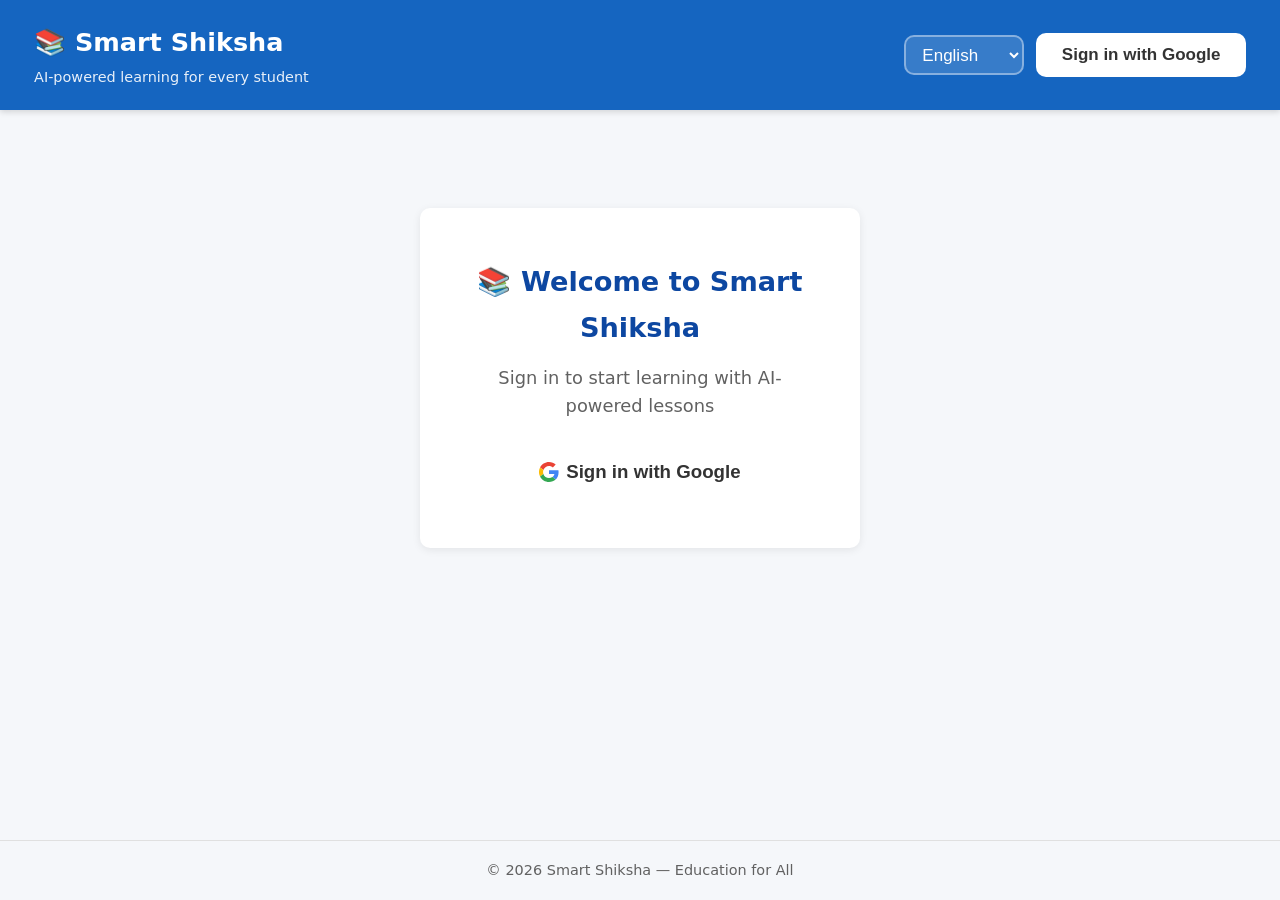
==== web/index.html @ 3f43855f "first commit" ====
<!DOCTYPE html>
<html lang="en" dir="ltr">
<head>
    <meta charset="UTF-8" />
    <meta name="viewport" content="width=device-width, initial-scale=1.0" />
    <meta name="description" content="Smart Shiksha – Free AI-powered education for every student" />
    <meta http-equiv="Content-Security-Policy" content="default-src 'self'; script-src 'self' https://www.gstatic.com https://apis.google.com; style-src 'self' 'unsafe-inline'; img-src 'self' https: data:; connect-src 'self' http://localhost:8000 http://localhost:8001 http://127.0.0.1:8000 http://127.0.0.1:8001 https://identitytoolkit.googleapis.com https://securetoken.googleapis.com https://www.googleapis.com; font-src 'self'; frame-src https://accounts.google.com https://smart-shiksha.firebaseapp.com;" />
    <meta http-equiv="X-Content-Type-Options" content="nosniff" />
    <meta http-equiv="X-Frame-Options" content="DENY" />
    <meta name="referrer" content="strict-origin-when-cross-origin" />
    <title>Smart Shiksha</title>
    <link rel="stylesheet" href="css/style.css" />
</head>
<body>

    <!-- ─── Header ─────────────────────────────── -->
    <header class="header">
        <div class="header__brand">
            <h1 class="header__title">📚 Smart Shiksha</h1>
            <p class="header__tagline" data-i18n="tagline">AI-powered learning for every student</p>
        </div>
        <div class="header__controls">
            <label for="lang-select" class="sr-only" data-i18n="selectLanguage">Language</label>
            <select id="lang-select" class="lang-selector" aria-label="Select Language">
                <option value="en">English</option>
                <option value="hi">हिन्दी</option>
                <option value="kn">ಕನ್ನಡ</option>
                <option value="te">తెలుగు</option>
                <option value="ta">தமிழ்</option>
            </select>

            <!-- Auth controls -->
            <button id="sign-in-btn" class="btn btn--google" data-i18n="signIn">
                Sign in with Google
            </button>
            <div id="user-info" class="user-info hidden">
                <img id="user-avatar" class="user-info__avatar" src="" alt="" />
                <span id="user-name" class="user-info__name"></span>
                <button id="sign-out-btn" class="btn btn--small btn--outline" data-i18n="signOut">
                    Sign Out
                </button>
            </div>
        </div>
    </header>

    <!-- ─── Main Content ───────────────────────── -->
    <main class="main">

        <!-- Login prompt (shown when not signed in) -->
        <section id="login-prompt" class="login-prompt" aria-labelledby="login-heading">
            <div class="login-prompt__card">
                <h2 id="login-heading">📚 Welcome to Smart Shiksha</h2>
                <p data-i18n="signInPrompt">Sign in to start learning with AI-powered lessons</p>
                <button id="sign-in-btn-main" class="btn btn--google btn--lg">
                    <svg width="20" height="20" viewBox="0 0 48 48" aria-hidden="true"><path fill="#EA4335" d="M24 9.5c3.54 0 6.71 1.22 9.21 3.6l6.85-6.85C35.9 2.38 30.47 0 24 0 14.62 0 6.51 5.38 2.56 13.22l7.98 6.19C12.43 13.72 17.74 9.5 24 9.5z"/><path fill="#4285F4" d="M46.98 24.55c0-1.57-.15-3.09-.38-4.55H24v9.02h12.94c-.58 2.96-2.26 5.48-4.78 7.18l7.73 6c4.51-4.18 7.09-10.36 7.09-17.65z"/><path fill="#FBBC05" d="M10.53 28.59a14.5 14.5 0 0 1 0-9.18l-7.98-6.19a24.04 24.04 0 0 0 0 21.56l7.98-6.19z"/><path fill="#34A853" d="M24 48c6.48 0 11.93-2.13 15.89-5.81l-7.73-6c-2.15 1.45-4.92 2.3-8.16 2.3-6.26 0-11.57-4.22-13.47-9.91l-7.98 6.19C6.51 42.62 14.62 48 24 48z"/></svg>
                    <span data-i18n="signIn">Sign in with Google</span>
                </button>
            </div>
        </section>

        <!-- App content (hidden until signed in) -->
        <div id="app-content" class="hidden">
        <section class="ask-section" aria-labelledby="ask-heading">
            <h2 id="ask-heading" data-i18n="askHeading">Ask a Question</h2>
            <form id="ask-form" class="ask-form" autocomplete="off">
                <textarea
                    id="question-input"
                    class="ask-form__input"
                    rows="3"
                    maxlength="1000"
                    required
                    data-i18n-placeholder="questionPlaceholder"
                    placeholder="Type your question here… e.g. What is photosynthesis?"
                ></textarea>
                <button type="submit" id="ask-btn" class="btn btn--primary" data-i18n="askButton">
                    Get Lesson
                </button>
            </form>
            <div id="loading" class="loading hidden" aria-live="polite">
                <div class="spinner"></div>
                <span data-i18n="loading">Generating your lesson…</span>
            </div>
            <div id="error-msg" class="error hidden" role="alert"></div>
        </section>

        <!-- Lesson display -->
        <section id="lesson-section" class="lesson-section hidden" aria-labelledby="lesson-heading">
            <div class="lesson-header">
                <h2 id="lesson-heading" data-i18n="lessonHeading">Your Lesson</h2>
                <button id="save-btn" class="btn btn--outline" data-i18n="saveLesson">
                    💾 Save Lesson
                </button>
            </div>
            <article id="lesson-content" class="lesson-content markdown-body"></article>
            <div id="lesson-sources" class="lesson-sources hidden">
                <h3 data-i18n="sourcesHeading">Sources</h3>
                <ul id="sources-list"></ul>
            </div>
        </section>

        <!-- Saved lessons -->
        <section id="saved-section" class="saved-section" aria-labelledby="saved-heading">
            <h2 id="saved-heading" data-i18n="savedHeading">Saved Lessons</h2>
            <div id="saved-list" class="saved-list">
                <p class="saved-list__empty" data-i18n="noSavedLessons">
                    No saved lessons yet. Ask a question to get started!
                </p>
            </div>
        </section>

        </div><!-- /app-content -->

    </main>

    <!-- ─── Footer ─────────────────────────────── -->
    <footer class="footer">
        <p>&copy; 2026 Smart Shiksha &mdash; <span data-i18n="footerText">Education for All</span></p>
    </footer>

    <!-- Firebase SDK (compat for vanilla JS) -->
    <script src="https://www.gstatic.com/firebasejs/10.12.0/firebase-app-compat.js"></script>
    <script src="https://www.gstatic.com/firebasejs/10.12.0/firebase-auth-compat.js"></script>

    <!-- Scripts (order matters) -->
    <script src="js/markdown.js"></script>
    <script src="js/i18n.js"></script>
    <script src="js/auth.js"></script>
    <script src="js/app.js"></script>
</body>
</html>
---- web/css/style.css ----
/* ============================================================
   Smart Shiksha — Mobile-first, accessible, high-contrast CSS
   ============================================================ */

/* ── Reset & Base ──────────────────────────── */
*, *::before, *::after {
    box-sizing: border-box;
    margin: 0;
    padding: 0;
}

:root {
    --clr-primary: #1565c0;
    --clr-primary-dark: #0d47a1;
    --clr-accent: #ff8f00;
    --clr-bg: #f5f7fa;
    --clr-surface: #ffffff;
    --clr-text: #212121;
    --clr-text-muted: #616161;
    --clr-border: #e0e0e0;
    --clr-error: #c62828;
    --clr-success: #2e7d32;
    --radius: 10px;
    --shadow: 0 2px 8px rgba(0, 0, 0, 0.08);
    --max-width: 820px;
    --font-body: 'Segoe UI', system-ui, -apple-system, sans-serif;
}

html {
    font-size: 16px;
    scroll-behavior: smooth;
}

body {
    font-family: var(--font-body);
    background: var(--clr-bg);
    color: var(--clr-text);
    line-height: 1.7;
    min-height: 100vh;
    display: flex;
    flex-direction: column;
}

/* ── Screen-reader only ───────────────────── */
.sr-only {
    position: absolute;
    width: 1px;
    height: 1px;
    overflow: hidden;
    clip: rect(0, 0, 0, 0);
    white-space: nowrap;
}

/* ── Header ───────────────────────────────── */
.header {
    background: var(--clr-primary);
    color: #fff;
    padding: 1rem 1.25rem;
    display: flex;
    align-items: center;
    justify-content: space-between;
    flex-wrap: wrap;
    gap: 0.75rem;
    box-shadow: 0 2px 6px rgba(0, 0, 0, 0.15);
}

.header__title {
    font-size: 1.5rem;
    font-weight: 700;
}

.header__tagline {
    font-size: 0.85rem;
    opacity: 0.9;
}

.lang-selector {
    padding: 0.45rem 0.75rem;
    font-size: 1rem;
    border: 2px solid rgba(255, 255, 255, 0.4);
    border-radius: var(--radius);
    background: rgba(255, 255, 255, 0.15);
    color: #fff;
    cursor: pointer;
    min-width: 120px;
}

.lang-selector option {
    color: var(--clr-text);
    background: var(--clr-surface);
}

/* ── Header Auth Controls ─────────────────── */
.header__controls {
    display: flex;
    align-items: center;
    gap: 0.75rem;
    flex-wrap: wrap;
}

.btn--google {
    display: inline-flex;
    align-items: center;
    gap: 0.5rem;
    padding: 0.55rem 1.1rem;
    font-size: 0.92rem;
    font-weight: 600;
    border: 2px solid rgba(255, 255, 255, 0.6);
    border-radius: var(--radius);
    background: #fff;
    color: #333;
    cursor: pointer;
    transition: background 0.2s, box-shadow 0.2s;
    white-space: nowrap;
}

.btn--google:hover {
    background: #f1f3f4;
    box-shadow: 0 2px 8px rgba(0, 0, 0, 0.15);
}

.btn--google.btn--lg {
    padding: 0.85rem 2rem;
    font-size: 1.1rem;
}

.btn--small {
    padding: 0.35rem 0.75rem;
    font-size: 0.82rem;
}

.user-info {
    display: flex;
    align-items: center;
    gap: 0.5rem;
}

.user-info__avatar {
    width: 32px;
    height: 32px;
    border-radius: 50%;
    border: 2px solid rgba(255, 255, 255, 0.5);
    object-fit: cover;
}

.user-info__name {
    font-size: 0.9rem;
    font-weight: 500;
    color: #fff;
    max-width: 120px;
    overflow: hidden;
    text-overflow: ellipsis;
    white-space: nowrap;
}

/* ── Login Prompt ─────────────────────────── */
.login-prompt {
    display: flex;
    align-items: center;
    justify-content: center;
    min-height: 50vh;
}

.login-prompt__card {
    text-align: center;
    background: var(--clr-surface);
    padding: 3rem 2.5rem;
    border-radius: var(--radius);
    box-shadow: var(--shadow);
    max-width: 440px;
    width: 100%;
}

.login-prompt__card h2 {
    font-size: 1.6rem;
    color: var(--clr-primary-dark);
    margin-bottom: 0.75rem;
}

.login-prompt__card p {
    color: var(--clr-text-muted);
    margin-bottom: 1.5rem;
    font-size: 1.05rem;
    line-height: 1.6;
}

.login-prompt__card .btn--google {
    margin: 0 auto;
}

/* ── Main ─────────────────────────────────── */
.main {
    flex: 1;
    width: 100%;
    max-width: var(--max-width);
    margin: 0 auto;
    padding: 1.5rem 1rem;
    display: flex;
    flex-direction: column;
    gap: 2rem;
}

/* ── Ask Section ──────────────────────────── */
.ask-section h2,
.lesson-section h2,
.saved-section h2 {
    font-size: 1.35rem;
    margin-bottom: 0.75rem;
    color: var(--clr-primary-dark);
}

.ask-form {
    display: flex;
    flex-direction: column;
    gap: 0.75rem;
}

.ask-form__input {
    width: 100%;
    padding: 0.85rem 1rem;
    font-size: 1.05rem;
    font-family: inherit;
    line-height: 1.6;
    border: 2px solid var(--clr-border);
    border-radius: var(--radius);
    resize: vertical;
    transition: border-color 0.2s;
}

.ask-form__input:focus {
    outline: none;
    border-color: var(--clr-primary);
    box-shadow: 0 0 0 3px rgba(21, 101, 192, 0.15);
}

/* ── Buttons ──────────────────────────────── */
.btn {
    display: inline-flex;
    align-items: center;
    justify-content: center;
    gap: 0.4rem;
    padding: 0.7rem 1.5rem;
    font-size: 1rem;
    font-weight: 600;
    border: none;
    border-radius: var(--radius);
    cursor: pointer;
    transition: background 0.2s, transform 0.1s;
}

.btn:active {
    transform: scale(0.97);
}

.btn--primary {
    background: var(--clr-primary);
    color: #fff;
}

.btn--primary:hover {
    background: var(--clr-primary-dark);
}

.btn--primary:disabled {
    opacity: 0.5;
    cursor: not-allowed;
}

.btn--outline {
    background: transparent;
    color: var(--clr-primary);
    border: 2px solid var(--clr-primary);
}

.btn--outline:hover {
    background: var(--clr-primary);
    color: #fff;
}

/* ── Loading / Error ──────────────────────── */
.loading {
    display: flex;
    align-items: center;
    gap: 0.75rem;
    padding: 1rem;
    color: var(--clr-text-muted);
    font-size: 0.95rem;
}

.spinner {
    width: 24px;
    height: 24px;
    border: 3px solid var(--clr-border);
    border-top-color: var(--clr-primary);
    border-radius: 50%;
    animation: spin 0.7s linear infinite;
}

@keyframes spin {
    to { transform: rotate(360deg); }
}

.error {
    padding: 0.85rem 1rem;
    background: #ffebee;
    color: var(--clr-error);
    border-radius: var(--radius);
    font-weight: 500;
}

.hidden {
    display: none !important;
}

/* ── Lesson Display ───────────────────────── */
.lesson-header {
    display: flex;
    align-items: center;
    justify-content: space-between;
    flex-wrap: wrap;
    gap: 0.5rem;
    margin-bottom: 0.75rem;
}

.lesson-content {
    background: var(--clr-surface);
    padding: 1.5rem;
    border-radius: var(--radius);
    box-shadow: var(--shadow);
    line-height: 1.8;
    font-size: 1.05rem;
}

/* Markdown rendering styles */
.markdown-body h2 { font-size: 1.45rem; margin: 1.25rem 0 0.5rem; color: var(--clr-primary-dark); }
.markdown-body h3 { font-size: 1.2rem; margin: 1rem 0 0.4rem; color: #333; }
.markdown-body p  { margin-bottom: 0.75rem; }
.markdown-body ul, .markdown-body ol { padding-left: 1.5rem; margin-bottom: 0.75rem; }
.markdown-body li { margin-bottom: 0.35rem; }
.markdown-body strong { color: var(--clr-primary-dark); }
.markdown-body code {
    background: #f0f4f8;
    padding: 0.15rem 0.4rem;
    border-radius: 4px;
    font-size: 0.92em;
}
.markdown-body pre {
    background: #263238;
    color: #e0e0e0;
    padding: 1rem;
    border-radius: var(--radius);
    overflow-x: auto;
    margin-bottom: 1rem;
}
.markdown-body blockquote {
    border-left: 4px solid var(--clr-accent);
    padding: 0.5rem 1rem;
    margin: 0.75rem 0;
    background: #fff8e1;
    border-radius: 0 var(--radius) var(--radius) 0;
}

/* ── Sources ──────────────────────────────── */
.lesson-sources {
    margin-top: 1rem;
    padding-top: 0.75rem;
    border-top: 1px solid var(--clr-border);
}

.lesson-sources h3 {
    font-size: 0.95rem;
    color: var(--clr-text-muted);
    margin-bottom: 0.4rem;
}

.lesson-sources ul {
    list-style: none;
    padding: 0;
}

.lesson-sources li {
    margin-bottom: 0.3rem;
}

.lesson-sources a {
    color: var(--clr-primary);
    text-decoration: none;
    font-size: 0.9rem;
    word-break: break-all;
}

.lesson-sources a:hover {
    text-decoration: underline;
}

/* ── Saved Lessons ────────────────────────── */
.saved-list {
    display: flex;
    flex-direction: column;
    gap: 0.75rem;
}

.saved-list__empty {
    color: var(--clr-text-muted);
    font-style: italic;
}

.saved-card {
    background: var(--clr-surface);
    border-radius: var(--radius);
    padding: 1rem 1.25rem;
    box-shadow: var(--shadow);
    cursor: pointer;
    transition: box-shadow 0.2s;
}

.saved-card:hover {
    box-shadow: 0 4px 16px rgba(0, 0, 0, 0.12);
}

.saved-card__topic {
    font-weight: 600;
    font-size: 1.05rem;
    color: var(--clr-primary-dark);
}

.saved-card__meta {
    font-size: 0.82rem;
    color: var(--clr-text-muted);
    margin-top: 0.25rem;
}

/* ── Footer ───────────────────────────────── */
.footer {
    text-align: center;
    padding: 1rem;
    font-size: 0.85rem;
    color: var(--clr-text-muted);
    border-top: 1px solid var(--clr-border);
    margin-top: auto;
}

/* ── Responsive ───────────────────────────── */
@media (min-width: 600px) {
    .header {
        padding: 1.25rem 2rem;
    }
    .main {
        padding: 2rem 1.5rem;
    }
    .ask-form {
        flex-direction: row;
        align-items: flex-start;
    }
    .ask-form__input {
        flex: 1;
    }
    .btn--primary {
        white-space: nowrap;
    }
}

@media (min-width: 960px) {
    html { font-size: 17px; }
    .main { padding: 2.5rem 2rem; }
}
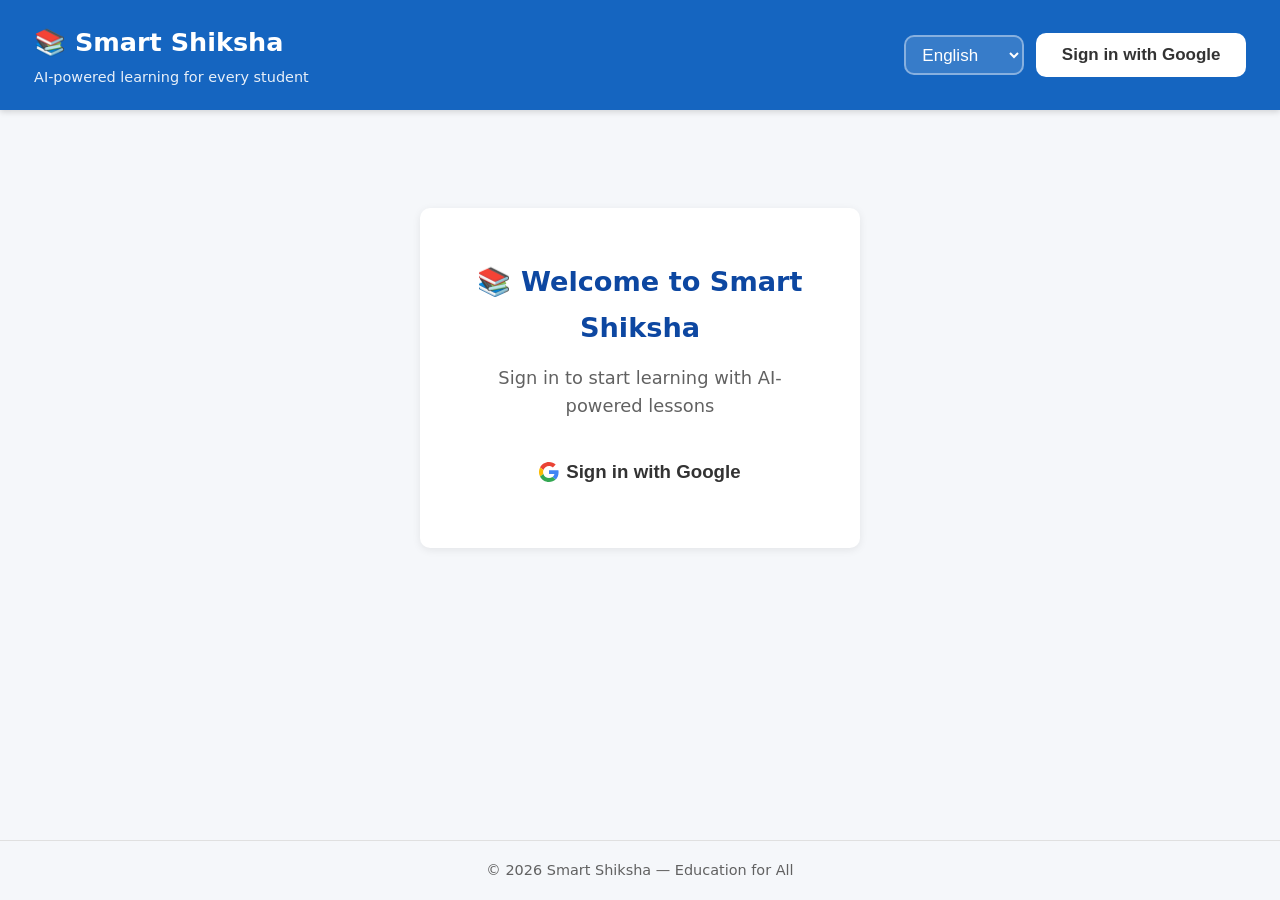
==== commit b789d0bb: "update README.md" ====
--- a/web/index.html
+++ b/web/index.html
@@ -4,7 +4,7 @@
     <meta charset="UTF-8" />
     <meta name="viewport" content="width=device-width, initial-scale=1.0" />
     <meta name="description" content="Smart Shiksha – Free AI-powered education for every student" />
-    <meta http-equiv="Content-Security-Policy" content="default-src 'self'; script-src 'self' https://www.gstatic.com https://apis.google.com; style-src 'self' 'unsafe-inline'; img-src 'self' https: data:; connect-src 'self' http://localhost:8000 http://localhost:8001 http://127.0.0.1:8000 http://127.0.0.1:8001 https://identitytoolkit.googleapis.com https://securetoken.googleapis.com https://www.googleapis.com; font-src 'self'; frame-src https://accounts.google.com https://smart-shiksha.firebaseapp.com;" />
+    <meta http-equiv="Content-Security-Policy" content="default-src 'self'; script-src 'self' https://cdn.auth0.com; style-src 'self' 'unsafe-inline'; img-src 'self' https: data:; connect-src 'self' http://localhost:8000 http://localhost:8001 http://127.0.0.1:8000 http://127.0.0.1:8001 https://dev-vzwcjg03kzp4d44m.us.auth0.com; font-src 'self'; frame-src https://dev-vzwcjg03kzp4d44m.us.auth0.com;" />
     <meta http-equiv="X-Content-Type-Options" content="nosniff" />
     <meta http-equiv="X-Frame-Options" content="DENY" />
     <meta name="referrer" content="strict-origin-when-cross-origin" />
@@ -117,9 +117,8 @@
         <p>&copy; 2026 Smart Shiksha &mdash; <span data-i18n="footerText">Education for All</span></p>
     </footer>
 
-    <!-- Firebase SDK (compat for vanilla JS) -->
-    <script src="https://www.gstatic.com/firebasejs/10.12.0/firebase-app-compat.js"></script>
-    <script src="https://www.gstatic.com/firebasejs/10.12.0/firebase-auth-compat.js"></script>
+    <!-- Auth0 SPA SDK -->
+    <script src="https://cdn.auth0.com/js/auth0-spa-js/2.1/auth0-spa-js.production.js"></script>
 
     <!-- Scripts (order matters) -->
     <script src="js/markdown.js"></script>
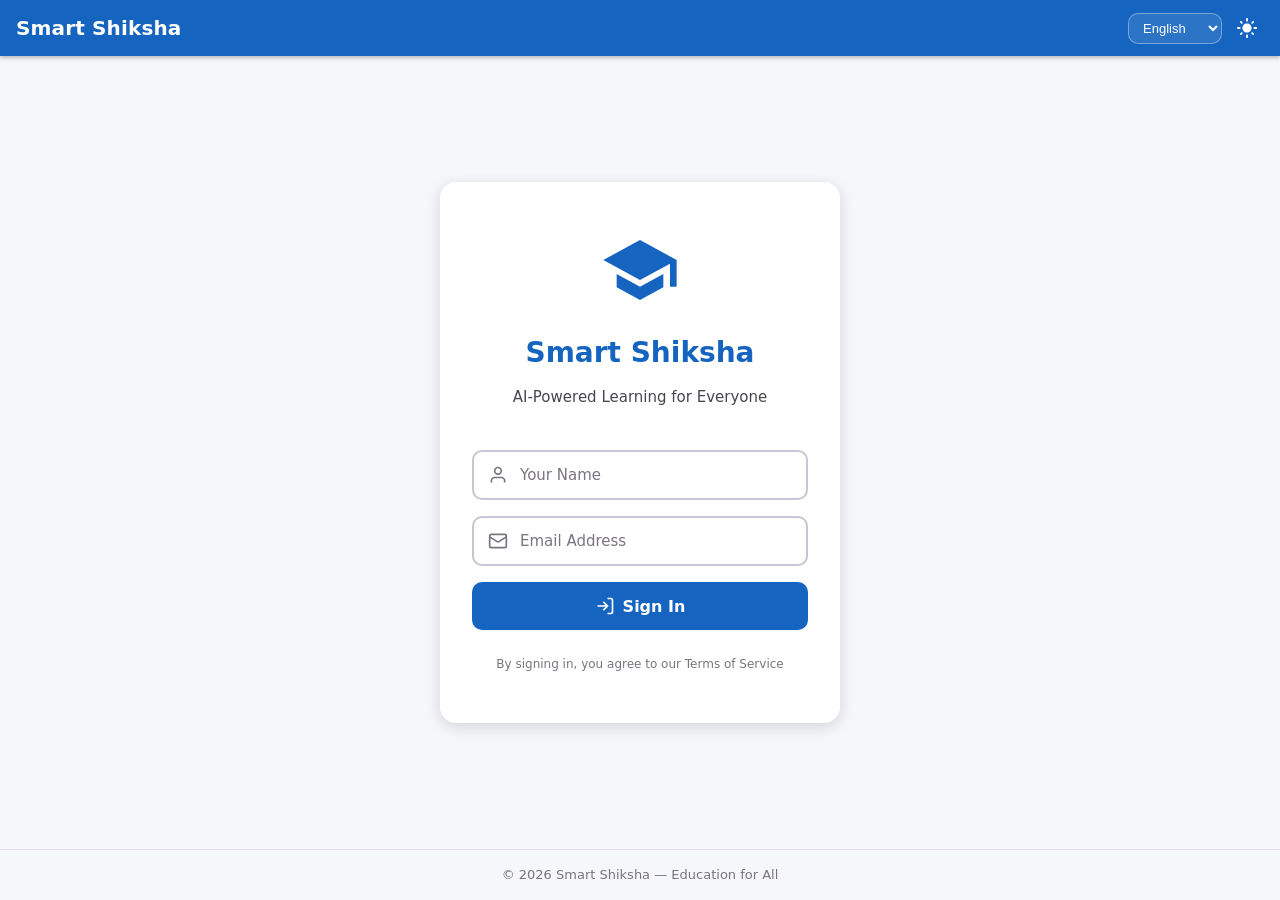
==== commit 9626dcf2: "update README.md" ====
--- a/web/index.html
+++ b/web/index.html
@@ -13,114 +13,185 @@
 </head>
 <body>
 
-    <!-- ─── Header ─────────────────────────────── -->
-    <header class="header">
-        <div class="header__brand">
-            <h1 class="header__title">📚 Smart Shiksha</h1>
-            <p class="header__tagline" data-i18n="tagline">AI-powered learning for every student</p>
-        </div>
-        <div class="header__controls">
-            <label for="lang-select" class="sr-only" data-i18n="selectLanguage">Language</label>
-            <select id="lang-select" class="lang-selector" aria-label="Select Language">
+    <!-- ═══ APP BAR ═══ -->
+    <header class="app-bar">
+        <div class="app-bar__left">
+            <button id="back-btn" class="app-bar__back hidden" aria-label="Go back">
+                <svg width="24" height="24" viewBox="0 0 24 24" fill="none" stroke="currentColor" stroke-width="2" stroke-linecap="round" stroke-linejoin="round"><path d="M19 12H5"/><path d="M12 19l-7-7 7-7"/></svg>
+            </button>
+            <h1 class="app-bar__title" id="app-bar-title">Smart Shiksha</h1>
+        </div>
+        <div class="app-bar__right">
+            <select id="lang-select" class="lang-select" aria-label="Select Language">
                 <option value="en">English</option>
                 <option value="hi">हिन्दी</option>
                 <option value="kn">ಕನ್ನಡ</option>
                 <option value="te">తెలుగు</option>
                 <option value="ta">தமிழ்</option>
             </select>
-
-            <!-- Auth controls -->
-            <button id="sign-in-btn" class="btn btn--google" data-i18n="signIn">
-                Sign in with Google
+            <button id="theme-toggle" class="app-bar__icon-btn" aria-label="Toggle theme">
+                <svg id="icon-sun" width="22" height="22" viewBox="0 0 24 24" fill="currentColor"><path d="M12 7c-2.76 0-5 2.24-5 5s2.24 5 5 5 5-2.24 5-5-2.24-5-5-5zM2 13h2c.55 0 1-.45 1-1s-.45-1-1-1H2c-.55 0-1 .45-1 1s.45 1 1 1zm18 0h2c.55 0 1-.45 1-1s-.45-1-1-1h-2c-.55 0-1 .45-1 1s.45 1 1 1zM11 2v2c0 .55.45 1 1 1s1-.45 1-1V2c0-.55-.45-1-1-1s-1 .45-1 1zm0 18v2c0 .55.45 1 1 1s1-.45 1-1v-2c0-.55-.45-1-1-1s-1 .45-1 1zM5.99 4.58a.996.996 0 00-1.41 0 .996.996 0 000 1.41l1.06 1.06c.39.39 1.03.39 1.41 0s.39-1.03 0-1.41L5.99 4.58zm12.37 12.37a.996.996 0 00-1.41 0 .996.996 0 000 1.41l1.06 1.06c.39.39 1.03.39 1.41 0a.996.996 0 000-1.41l-1.06-1.06zm1.06-10.96a.996.996 0 000-1.41.996.996 0 00-1.41 0l-1.06 1.06c-.39.39-.39 1.03 0 1.41s1.03.39 1.41 0l1.06-1.06zM7.05 18.36a.996.996 0 000-1.41.996.996 0 00-1.41 0l-1.06 1.06c-.39.39-.39 1.03 0 1.41s1.03.39 1.41 0l1.06-1.06z"/></svg>
+                <svg id="icon-moon" width="22" height="22" viewBox="0 0 24 24" fill="currentColor" class="hidden"><path d="M12 3a9 9 0 109 9c0-.46-.04-.92-.1-1.36a5.389 5.389 0 01-4.4 2.26 5.403 5.403 0 01-3.14-9.8c-.44-.06-.9-.1-1.36-.1z"/></svg>
             </button>
             <div id="user-info" class="user-info hidden">
-                <img id="user-avatar" class="user-info__avatar" src="" alt="" />
+                <img id="user-avatar" class="user-info__avatar hidden" src="" alt="" />
                 <span id="user-name" class="user-info__name"></span>
-                <button id="sign-out-btn" class="btn btn--small btn--outline" data-i18n="signOut">
-                    Sign Out
-                </button>
+                <button id="sign-out-btn" class="app-bar__text-btn">Sign Out</button>
             </div>
         </div>
     </header>
 
-    <!-- ─── Main Content ───────────────────────── -->
-    <main class="main">
-
-        <!-- Login prompt (shown when not signed in) -->
-        <section id="login-prompt" class="login-prompt" aria-labelledby="login-heading">
-            <div class="login-prompt__card">
-                <h2 id="login-heading">📚 Welcome to Smart Shiksha</h2>
-                <p data-i18n="signInPrompt">Sign in to start learning with AI-powered lessons</p>
-                <button id="sign-in-btn-main" class="btn btn--google btn--lg">
-                    <svg width="20" height="20" viewBox="0 0 48 48" aria-hidden="true"><path fill="#EA4335" d="M24 9.5c3.54 0 6.71 1.22 9.21 3.6l6.85-6.85C35.9 2.38 30.47 0 24 0 14.62 0 6.51 5.38 2.56 13.22l7.98 6.19C12.43 13.72 17.74 9.5 24 9.5z"/><path fill="#4285F4" d="M46.98 24.55c0-1.57-.15-3.09-.38-4.55H24v9.02h12.94c-.58 2.96-2.26 5.48-4.78 7.18l7.73 6c4.51-4.18 7.09-10.36 7.09-17.65z"/><path fill="#FBBC05" d="M10.53 28.59a14.5 14.5 0 0 1 0-9.18l-7.98-6.19a24.04 24.04 0 0 0 0 21.56l7.98-6.19z"/><path fill="#34A853" d="M24 48c6.48 0 11.93-2.13 15.89-5.81l-7.73-6c-2.15 1.45-4.92 2.3-8.16 2.3-6.26 0-11.57-4.22-13.47-9.91l-7.98 6.19C6.51 42.62 14.62 48 24 48z"/></svg>
-                    <span data-i18n="signIn">Sign in with Google</span>
-                </button>
-            </div>
-        </section>
-
-        <!-- App content (hidden until signed in) -->
-        <div id="app-content" class="hidden">
-        <section class="ask-section" aria-labelledby="ask-heading">
-            <h2 id="ask-heading" data-i18n="askHeading">Ask a Question</h2>
-            <form id="ask-form" class="ask-form" autocomplete="off">
-                <textarea
-                    id="question-input"
-                    class="ask-form__input"
-                    rows="3"
-                    maxlength="1000"
-                    required
-                    data-i18n-placeholder="questionPlaceholder"
-                    placeholder="Type your question here… e.g. What is photosynthesis?"
-                ></textarea>
-                <button type="submit" id="ask-btn" class="btn btn--primary" data-i18n="askButton">
-                    Get Lesson
-                </button>
-            </form>
-            <div id="loading" class="loading hidden" aria-live="polite">
-                <div class="spinner"></div>
-                <span data-i18n="loading">Generating your lesson…</span>
-            </div>
-            <div id="error-msg" class="error hidden" role="alert"></div>
-        </section>
-
-        <!-- Lesson display -->
-        <section id="lesson-section" class="lesson-section hidden" aria-labelledby="lesson-heading">
-            <div class="lesson-header">
-                <h2 id="lesson-heading" data-i18n="lessonHeading">Your Lesson</h2>
-                <button id="save-btn" class="btn btn--outline" data-i18n="saveLesson">
-                    💾 Save Lesson
-                </button>
-            </div>
-            <article id="lesson-content" class="lesson-content markdown-body"></article>
-            <div id="lesson-sources" class="lesson-sources hidden">
-                <h3 data-i18n="sourcesHeading">Sources</h3>
+    <!-- ═══ LOGIN VIEW ═══ -->
+    <div id="login-view" class="view">
+        <div class="login-center">
+            <div class="login-card">
+                <div class="login-card__icon">
+                    <svg width="80" height="80" viewBox="0 0 24 24" fill="var(--primary)"><path d="M5 13.18v4L12 21l7-3.82v-4L12 17l-7-3.82zM12 3L1 9l11 6 9-4.91V17h2V9L12 3z"/></svg>
+                </div>
+                <h2 class="login-card__title">Smart Shiksha</h2>
+                <p class="login-card__subtitle">AI-Powered Learning for Everyone</p>
+                <form id="login-form" class="login-form">
+                    <div class="input-group">
+                        <div class="input-group__icon">
+                            <svg width="20" height="20" viewBox="0 0 24 24" fill="none" stroke="currentColor" stroke-width="2"><path d="M20 21v-2a4 4 0 00-4-4H8a4 4 0 00-4 4v2"/><circle cx="12" cy="7" r="4"/></svg>
+                        </div>
+                        <input id="login-name" type="text" placeholder="Your Name" required />
+                    </div>
+                    <div class="input-group">
+                        <div class="input-group__icon">
+                            <svg width="20" height="20" viewBox="0 0 24 24" fill="none" stroke="currentColor" stroke-width="2"><rect x="2" y="4" width="20" height="16" rx="2"/><path d="M22 7l-8.97 5.7a1.94 1.94 0 01-2.06 0L2 7"/></svg>
+                        </div>
+                        <input id="login-email" type="email" placeholder="Email Address" required />
+                    </div>
+                    <p id="login-error" class="login-form__error hidden"></p>
+                    <button type="submit" id="login-btn" class="btn btn--primary btn--block">
+                        <svg width="20" height="20" viewBox="0 0 24 24" fill="none" stroke="currentColor" stroke-width="2"><path d="M15 3h4a2 2 0 012 2v14a2 2 0 01-2 2h-4M10 17l5-5-5-5M15 12H3"/></svg>
+                        <span>Sign In</span>
+                    </button>
+                </form>
+                <p class="login-card__footer">By signing in, you agree to our Terms of Service</p>
+            </div>
+        </div>
+    </div>
+
+    <!-- ═══ DASHBOARD VIEW ═══ -->
+    <div id="dashboard-view" class="view hidden">
+        <div class="dashboard">
+            <div class="dashboard__header">
+                <h2 id="greeting-name" class="dashboard__greeting">Hello! 👋</h2>
+                <p id="greeting-info" class="dashboard__info">Ready to learn something new today?</p>
+            </div>
+            <div class="dashboard__grid">
+                <button class="dash-card" data-view="tutor" style="--c1:#6A1B9A;--c2:#AB47BC;">
+                    <svg class="dash-card__icon" width="40" height="40" viewBox="0 0 24 24" fill="currentColor"><path d="M20 9V7c0-1.1-.9-2-2-2h-3c0-1.66-1.34-3-3-3S9 3.34 9 5H6c-1.1 0-2 .9-2 2v2c-1.66 0-3 1.34-3 3s1.34 3 3 3v4c0 1.1.9 2 2 2h12c1.1 0 2-.9 2-2v-4c1.66 0 3-1.34 3-3s-1.34-3-3-3zM7.5 11.5c0-.83.67-1.5 1.5-1.5s1.5.67 1.5 1.5S9.83 13 9 13s-1.5-.67-1.5-1.5zM16 17H8v-2h8v2zm-1-4c-.83 0-1.5-.67-1.5-1.5S14.17 10 15 10s1.5.67 1.5 1.5S15.83 13 15 13z"/></svg>
+                    <div class="dash-card__text">
+                        <strong>AI Tutor</strong>
+                        <span>Ask anything</span>
+                    </div>
+                </button>
+                <button class="dash-card" data-view="lessons-browse" style="--c1:#1565C0;--c2:#42A5F5;">
+                    <svg class="dash-card__icon" width="40" height="40" viewBox="0 0 24 24" fill="currentColor"><path d="M21 5c-1.11-.35-2.33-.5-3.5-.5-1.95 0-4.05.4-5.5 1.5-1.45-1.1-3.55-1.5-5.5-1.5S2.45 4.9 1 6v14.65c0 .25.25.5.5.5.1 0 .15-.05.25-.05C3.1 20.45 5.05 20 6.5 20c1.95 0 4.05.4 5.5 1.5 1.35-.85 3.8-1.5 5.5-1.5 1.65 0 3.35.3 4.75 1.05.1.05.15.05.25.05.25 0 .5-.25.5-.5V6c-.6-.45-1.25-.75-2-1zm0 13.5c-1.1-.35-2.3-.5-3.5-.5-1.7 0-4.15.65-5.5 1.5V8c1.35-.85 3.8-1.5 5.5-1.5 1.2 0 2.4.15 3.5.5v11.5z"/></svg>
+                    <div class="dash-card__text">
+                        <strong>Lessons</strong>
+                        <span>Browse your syllabus</span>
+                    </div>
+                </button>
+                <button class="dash-card" data-view="quiz" style="--c1:#2E7D32;--c2:#66BB6A;">
+                    <svg class="dash-card__icon" width="40" height="40" viewBox="0 0 24 24" fill="currentColor"><path d="M4 6H2v14c0 1.1.9 2 2 2h14v-2H4V6zm16-4H8c-1.1 0-2 .9-2 2v12c0 1.1.9 2 2 2h12c1.1 0 2-.9 2-2V4c0-1.1-.9-2-2-2zm-1 9h-4v4h-2v-4H9V9h4V5h2v4h4v2z"/></svg>
+                    <div class="dash-card__text">
+                        <strong>Quizzes</strong>
+                        <span>Test your knowledge</span>
+                    </div>
+                </button>
+                <button class="dash-card" data-view="saved" style="--c1:#E65100;--c2:#FF9800;">
+                    <svg class="dash-card__icon" width="40" height="40" viewBox="0 0 24 24" fill="currentColor"><path d="M12 5V1L7 6l5 5V7c3.31 0 6 2.69 6 6s-2.69 6-6 6-6-2.69-6-6H4c0 4.42 3.58 8 8 8s8-3.58 8-8-3.58-8-8-8z"/></svg>
+                    <div class="dash-card__text">
+                        <strong>Revision</strong>
+                        <span>Review saved lessons</span>
+                    </div>
+                </button>
+                <button class="dash-card" data-view="exam" style="--c1:#C62828;--c2:#EF5350;">
+                    <svg class="dash-card__icon" width="40" height="40" viewBox="0 0 24 24" fill="currentColor"><path d="M19 5h-2V3H7v2H5c-1.1 0-2 .9-2 2v1c0 2.55 1.92 4.63 4.39 4.94.63 1.5 1.98 2.63 3.61 2.96V19H7v2h10v-2h-4v-3.1c1.63-.33 2.98-1.46 3.61-2.96C19.08 12.63 21 10.55 21 8V7c0-1.1-.9-2-2-2zM5 8V7h2v3.82C5.84 10.4 5 9.3 5 8zm14 0c0 1.3-.84 2.4-2 2.82V7h2v1z"/></svg>
+                    <div class="dash-card__text">
+                        <strong>Exam Prep</strong>
+                        <span>Practice tests</span>
+                    </div>
+                </button>
+                <button class="dash-card" data-view="profile" style="--c1:#37474F;--c2:#78909C;">
+                    <svg class="dash-card__icon" width="40" height="40" viewBox="0 0 24 24" fill="currentColor"><path d="M12 12c2.21 0 4-1.79 4-4s-1.79-4-4-4-4 1.79-4 4 1.79 4 4 4zm0 2c-2.67 0-8 1.34-8 4v2h16v-2c0-2.66-5.33-4-8-4z"/></svg>
+                    <div class="dash-card__text">
+                        <strong>Profile</strong>
+                        <span>Settings &amp; progress</span>
+                    </div>
+                </button>
+            </div>
+        </div>
+    </div>
+
+    <!-- ═══ AI TUTOR VIEW ═══ -->
+    <div id="tutor-view" class="view hidden">
+        <div class="tutor">
+            <div id="tutor-chat" class="tutor__chat">
+                <div id="tutor-empty" class="tutor__empty">
+                    <svg width="64" height="64" viewBox="0 0 24 24" fill="currentColor" style="opacity:0.35"><path d="M20 9V7c0-1.1-.9-2-2-2h-3c0-1.66-1.34-3-3-3S9 3.34 9 5H6c-1.1 0-2 .9-2 2v2c-1.66 0-3 1.34-3 3s1.34 3 3 3v4c0 1.1.9 2 2 2h12c1.1 0 2-.9 2-2v-4c1.66 0 3-1.34 3-3s-1.34-3-3-3zM7.5 11.5c0-.83.67-1.5 1.5-1.5s1.5.67 1.5 1.5S9.83 13 9 13s-1.5-.67-1.5-1.5zM16 17H8v-2h8v2zm-1-4c-.83 0-1.5-.67-1.5-1.5S14.17 10 15 10s1.5.67 1.5 1.5S15.83 13 15 13z"/></svg>
+                    <h3>Ask me anything!</h3>
+                    <p>I can explain any topic in your preferred language with detailed lessons.</p>
+                    <div class="tutor__chips">
+                        <button class="chip" data-q="What is photosynthesis?">What is photosynthesis?</button>
+                        <button class="chip" data-q="Explain Newton's laws">Explain Newton's laws</button>
+                        <button class="chip" data-q="Solve: x² + 5x + 6 = 0">Solve: x² + 5x + 6 = 0</button>
+                    </div>
+                </div>
+            </div>
+            <div class="tutor__input-bar">
+                <form id="tutor-form" class="tutor__form">
+                    <input id="tutor-input" type="text" placeholder="Ask a question…" maxlength="1000" required autocomplete="off" />
+                    <button type="submit" id="tutor-send" class="tutor__send-btn" aria-label="Send">
+                        <svg width="20" height="20" viewBox="0 0 24 24" fill="currentColor"><path d="M2.01 21L23 12 2.01 3 2 10l15 2-15 2z"/></svg>
+                    </button>
+                </form>
+            </div>
+        </div>
+    </div>
+
+    <!-- ═══ SAVED LESSONS VIEW ═══ -->
+    <div id="saved-view" class="view hidden">
+        <div class="saved-lessons">
+            <div id="saved-list" class="saved-lessons__list">
+                <p class="saved-lessons__empty">No saved lessons yet. Ask the AI Tutor a question first!</p>
+            </div>
+        </div>
+    </div>
+
+    <!-- ═══ LESSON DETAIL VIEW ═══ -->
+    <div id="lesson-view" class="view hidden">
+        <div class="lesson-detail">
+            <article id="lesson-content" class="lesson-detail__body markdown-body"></article>
+            <div id="lesson-sources" class="lesson-detail__sources hidden">
+                <h3>Sources</h3>
                 <ul id="sources-list"></ul>
             </div>
-        </section>
-
-        <!-- Saved lessons -->
-        <section id="saved-section" class="saved-section" aria-labelledby="saved-heading">
-            <h2 id="saved-heading" data-i18n="savedHeading">Saved Lessons</h2>
-            <div id="saved-list" class="saved-list">
-                <p class="saved-list__empty" data-i18n="noSavedLessons">
-                    No saved lessons yet. Ask a question to get started!
-                </p>
-            </div>
-        </section>
-
-        </div><!-- /app-content -->
-
-    </main>
-
-    <!-- ─── Footer ─────────────────────────────── -->
+            <button id="save-lesson-btn" class="btn btn--primary btn--block save-btn">💾 Save Lesson</button>
+        </div>
+    </div>
+
+    <!-- ═══ COMING SOON VIEW ═══ -->
+    <div id="coming-soon-view" class="view hidden">
+        <div class="coming-soon">
+            <svg width="64" height="64" viewBox="0 0 24 24" fill="currentColor" style="opacity:0.3"><path d="M12 2C6.48 2 2 6.48 2 12s4.48 10 10 10 10-4.48 10-10S17.52 2 12 2zm-2 15l-5-5 1.41-1.41L10 14.17l7.59-7.59L19 8l-9 9z"/></svg>
+            <h3 id="coming-soon-title">Coming Soon</h3>
+            <p>This feature is available in the Smart Shiksha mobile app. Download it to access all features!</p>
+            <button class="btn btn--outline" id="coming-soon-back">← Back to Dashboard</button>
+        </div>
+    </div>
+
+    <!-- Footer -->
     <footer class="footer">
-        <p>&copy; 2026 Smart Shiksha &mdash; <span data-i18n="footerText">Education for All</span></p>
+        <p>&copy; 2026 Smart Shiksha &mdash; Education for All</p>
     </footer>
 
     <!-- Auth0 SPA SDK -->
     <script src="https://cdn.auth0.com/js/auth0-spa-js/2.1/auth0-spa-js.production.js"></script>
-
-    <!-- Scripts (order matters) -->
     <script src="js/markdown.js"></script>
     <script src="js/i18n.js"></script>
     <script src="js/auth.js"></script>
--- a/web/css/style.css
+++ b/web/css/style.css
@@ -1,236 +1,273 @@
 /* ============================================================
-   Smart Shiksha — Mobile-first, accessible, high-contrast CSS
+   Smart Shiksha — Material 3 Inspired Theme (matches Flutter app)
    ============================================================ */
 
-/* ── Reset & Base ──────────────────────────── */
-*, *::before, *::after {
-    box-sizing: border-box;
-    margin: 0;
-    padding: 0;
-}
+*, *::before, *::after { box-sizing: border-box; margin: 0; padding: 0; }
 
 :root {
-    --clr-primary: #1565c0;
-    --clr-primary-dark: #0d47a1;
-    --clr-accent: #ff8f00;
-    --clr-bg: #f5f7fa;
-    --clr-surface: #ffffff;
-    --clr-text: #212121;
-    --clr-text-muted: #616161;
-    --clr-border: #e0e0e0;
-    --clr-error: #c62828;
-    --clr-success: #2e7d32;
+    --primary: #1565C0;
+    --primary-dark: #0D47A1;
+    --primary-light: #42A5F5;
+    --primary-container: #D1E4FF;
+    --bg: #F5F7FA;
+    --surface: #FFFFFF;
+    --surface-high: #ECE6F0;
+    --surface-container: #F3EDF7;
+    --text: #1C1B1F;
+    --text-secondary: #49454F;
+    --text-muted: #79747E;
+    --outline: #CAC4D0;
+    --outline-variant: #E7E0EC;
+    --error: #B3261E;
+    --success: #2E7D32;
     --radius: 10px;
-    --shadow: 0 2px 8px rgba(0, 0, 0, 0.08);
-    --max-width: 820px;
-    --font-body: 'Segoe UI', system-ui, -apple-system, sans-serif;
-}
-
-html {
-    font-size: 16px;
-    scroll-behavior: smooth;
-}
+    --radius-lg: 16px;
+    --radius-xl: 24px;
+    --shadow-sm: 0 1px 3px rgba(0,0,0,0.08);
+    --shadow: 0 2px 8px rgba(0,0,0,0.1);
+    --shadow-lg: 0 4px 16px rgba(0,0,0,0.14);
+    --font: 'Segoe UI', system-ui, -apple-system, sans-serif;
+}
+
+[data-theme="dark"] {
+    --primary-light: #90CAF9;
+    --primary-container: #004A77;
+    --bg: #121212;
+    --surface: #1E1E1E;
+    --surface-high: #2D2D2D;
+    --surface-container: #252525;
+    --text: #E6E1E5;
+    --text-secondary: #CAC4D0;
+    --text-muted: #938F99;
+    --outline: #49454F;
+    --outline-variant: #49454F;
+}
+
+html { font-size: 16px; scroll-behavior: smooth; }
 
 body {
-    font-family: var(--font-body);
-    background: var(--clr-bg);
-    color: var(--clr-text);
+    font-family: var(--font);
+    background: var(--bg);
+    color: var(--text);
     line-height: 1.7;
     min-height: 100vh;
     display: flex;
     flex-direction: column;
 }
 
-/* ── Screen-reader only ───────────────────── */
+.hidden { display: none !important; }
+
 .sr-only {
-    position: absolute;
-    width: 1px;
-    height: 1px;
-    overflow: hidden;
-    clip: rect(0, 0, 0, 0);
-    white-space: nowrap;
-}
-
-/* ── Header ───────────────────────────────── */
-.header {
-    background: var(--clr-primary);
-    color: #fff;
-    padding: 1rem 1.25rem;
+    position: absolute; width: 1px; height: 1px;
+    overflow: hidden; clip: rect(0,0,0,0); white-space: nowrap;
+}
+
+/* ── App Bar ─────────────────────────────── */
+.app-bar {
+    background: var(--primary);
+    color: #fff;
+    padding: 0 16px;
+    height: 56px;
     display: flex;
     align-items: center;
     justify-content: space-between;
-    flex-wrap: wrap;
-    gap: 0.75rem;
-    box-shadow: 0 2px 6px rgba(0, 0, 0, 0.15);
-}
-
-.header__title {
-    font-size: 1.5rem;
+    box-shadow: 0 2px 4px rgba(0,0,0,0.25);
+    position: sticky;
+    top: 0;
+    z-index: 100;
+}
+
+.app-bar__left {
+    display: flex;
+    align-items: center;
+    gap: 4px;
+}
+
+.app-bar__back {
+    background: none;
+    border: none;
+    color: #fff;
+    cursor: pointer;
+    padding: 8px;
+    border-radius: 50%;
+    display: flex;
+    align-items: center;
+    justify-content: center;
+    transition: background 0.15s;
+}
+.app-bar__back:hover { background: rgba(255,255,255,0.12); }
+
+.app-bar__title {
+    font-size: 20px;
     font-weight: 700;
-}
-
-.header__tagline {
-    font-size: 0.85rem;
-    opacity: 0.9;
-}
-
-.lang-selector {
-    padding: 0.45rem 0.75rem;
-    font-size: 1rem;
-    border: 2px solid rgba(255, 255, 255, 0.4);
+    letter-spacing: 0.15px;
+}
+
+.app-bar__right {
+    display: flex;
+    align-items: center;
+    gap: 8px;
+}
+
+.lang-select {
+    padding: 6px 10px;
+    font-size: 13px;
+    border: 1.5px solid rgba(255,255,255,0.35);
     border-radius: var(--radius);
-    background: rgba(255, 255, 255, 0.15);
-    color: #fff;
-    cursor: pointer;
-    min-width: 120px;
-}
-
-.lang-selector option {
-    color: var(--clr-text);
-    background: var(--clr-surface);
-}
-
-/* ── Header Auth Controls ─────────────────── */
-.header__controls {
-    display: flex;
-    align-items: center;
-    gap: 0.75rem;
-    flex-wrap: wrap;
-}
-
-.btn--google {
-    display: inline-flex;
-    align-items: center;
-    gap: 0.5rem;
-    padding: 0.55rem 1.1rem;
-    font-size: 0.92rem;
+    background: rgba(255,255,255,0.1);
+    color: #fff;
+    cursor: pointer;
+}
+.lang-select option { color: #333; background: #fff; }
+
+.app-bar__icon-btn {
+    background: none;
+    border: none;
+    color: #fff;
+    cursor: pointer;
+    padding: 6px;
+    border-radius: 50%;
+    display: flex;
+    align-items: center;
+    justify-content: center;
+    transition: background 0.15s;
+}
+.app-bar__icon-btn:hover { background: rgba(255,255,255,0.12); }
+
+.app-bar__text-btn {
+    background: rgba(255,255,255,0.12);
+    border: 1.5px solid rgba(255,255,255,0.35);
+    color: #fff;
+    font-size: 13px;
     font-weight: 600;
-    border: 2px solid rgba(255, 255, 255, 0.6);
+    font-family: inherit;
+    cursor: pointer;
+    padding: 5px 14px;
     border-radius: var(--radius);
-    background: #fff;
-    color: #333;
-    cursor: pointer;
-    transition: background 0.2s, box-shadow 0.2s;
-    white-space: nowrap;
-}
-
-.btn--google:hover {
-    background: #f1f3f4;
-    box-shadow: 0 2px 8px rgba(0, 0, 0, 0.15);
-}
-
-.btn--google.btn--lg {
-    padding: 0.85rem 2rem;
-    font-size: 1.1rem;
-}
-
-.btn--small {
-    padding: 0.35rem 0.75rem;
-    font-size: 0.82rem;
-}
+    transition: background 0.15s;
+}
+.app-bar__text-btn:hover { background: rgba(255,255,255,0.22); }
 
 .user-info {
     display: flex;
     align-items: center;
-    gap: 0.5rem;
+    gap: 8px;
 }
 
 .user-info__avatar {
-    width: 32px;
-    height: 32px;
+    width: 30px;
+    height: 30px;
     border-radius: 50%;
-    border: 2px solid rgba(255, 255, 255, 0.5);
+    border: 2px solid rgba(255,255,255,0.5);
     object-fit: cover;
 }
 
 .user-info__name {
-    font-size: 0.9rem;
+    font-size: 14px;
     font-weight: 500;
-    color: #fff;
-    max-width: 120px;
+    max-width: 110px;
     overflow: hidden;
     text-overflow: ellipsis;
     white-space: nowrap;
 }
 
-/* ── Login Prompt ─────────────────────────── */
-.login-prompt {
+/* ── Views ────────────────────────────────── */
+.view {
+    flex: 1;
+    display: flex;
+    flex-direction: column;
+}
+
+/* ── Login Screen ─────────────────────────── */
+.login-center {
+    flex: 1;
     display: flex;
     align-items: center;
     justify-content: center;
-    min-height: 50vh;
-}
-
-.login-prompt__card {
+    padding: 24px;
+}
+
+.login-card {
+    background: var(--surface);
+    border-radius: var(--radius-lg);
+    box-shadow: var(--shadow-lg);
+    padding: 48px 32px;
+    max-width: 400px;
+    width: 100%;
     text-align: center;
-    background: var(--clr-surface);
-    padding: 3rem 2.5rem;
+}
+
+.login-card__icon {
+    margin-bottom: 16px;
+    line-height: 1;
+}
+
+.login-card__title {
+    font-size: 28px;
+    font-weight: 700;
+    color: var(--primary);
+    margin-bottom: 8px;
+}
+
+.login-card__subtitle {
+    font-size: 15px;
+    color: var(--text-secondary);
+    margin-bottom: 40px;
+}
+
+.login-form {
+    display: flex;
+    flex-direction: column;
+    gap: 16px;
+    text-align: left;
+}
+
+.input-group {
+    display: flex;
+    align-items: center;
+    border: 2px solid var(--outline);
     border-radius: var(--radius);
-    box-shadow: var(--shadow);
-    max-width: 440px;
-    width: 100%;
-}
-
-.login-prompt__card h2 {
-    font-size: 1.6rem;
-    color: var(--clr-primary-dark);
-    margin-bottom: 0.75rem;
-}
-
-.login-prompt__card p {
-    color: var(--clr-text-muted);
-    margin-bottom: 1.5rem;
-    font-size: 1.05rem;
-    line-height: 1.6;
-}
-
-.login-prompt__card .btn--google {
-    margin: 0 auto;
-}
-
-/* ── Main ─────────────────────────────────── */
-.main {
+    overflow: hidden;
+    transition: border-color 0.2s, box-shadow 0.2s;
+}
+
+.input-group:focus-within {
+    border-color: var(--primary);
+    box-shadow: 0 0 0 3px rgba(21,101,192,0.12);
+}
+
+.input-group__icon {
+    padding: 12px 12px 12px 14px;
+    color: var(--text-muted);
+    flex-shrink: 0;
+    display: flex;
+    align-items: center;
+}
+
+.input-group input {
     flex: 1;
-    width: 100%;
-    max-width: var(--max-width);
-    margin: 0 auto;
-    padding: 1.5rem 1rem;
-    display: flex;
-    flex-direction: column;
-    gap: 2rem;
-}
-
-/* ── Ask Section ──────────────────────────── */
-.ask-section h2,
-.lesson-section h2,
-.saved-section h2 {
-    font-size: 1.35rem;
-    margin-bottom: 0.75rem;
-    color: var(--clr-primary-dark);
-}
-
-.ask-form {
-    display: flex;
-    flex-direction: column;
-    gap: 0.75rem;
-}
-
-.ask-form__input {
-    width: 100%;
-    padding: 0.85rem 1rem;
-    font-size: 1.05rem;
+    border: none;
+    outline: none;
+    padding: 14px 14px 14px 0;
+    font-size: 15px;
     font-family: inherit;
-    line-height: 1.6;
-    border: 2px solid var(--clr-border);
-    border-radius: var(--radius);
-    resize: vertical;
-    transition: border-color 0.2s;
-}
-
-.ask-form__input:focus {
-    outline: none;
-    border-color: var(--clr-primary);
-    box-shadow: 0 0 0 3px rgba(21, 101, 192, 0.15);
+    background: transparent;
+    color: var(--text);
+}
+
+.input-group input::placeholder { color: var(--text-muted); }
+
+.login-form__error {
+    color: var(--error);
+    font-size: 13px;
+    text-align: center;
+    padding: 4px 0;
+}
+
+.login-card__footer {
+    font-size: 12px;
+    color: var(--text-muted);
+    margin-top: 24px;
 }
 
 /* ── Buttons ──────────────────────────────── */
@@ -238,229 +275,435 @@
     display: inline-flex;
     align-items: center;
     justify-content: center;
-    gap: 0.4rem;
-    padding: 0.7rem 1.5rem;
-    font-size: 1rem;
+    gap: 8px;
+    padding: 14px 24px;
+    font-size: 16px;
     font-weight: 600;
+    font-family: inherit;
     border: none;
     border-radius: var(--radius);
     cursor: pointer;
-    transition: background 0.2s, transform 0.1s;
-}
-
-.btn:active {
-    transform: scale(0.97);
-}
+    transition: background 0.2s, transform 0.1s, box-shadow 0.2s;
+}
+.btn:active { transform: scale(0.97); }
 
 .btn--primary {
-    background: var(--clr-primary);
-    color: #fff;
-}
-
+    background: var(--primary);
+    color: #fff;
+}
 .btn--primary:hover {
-    background: var(--clr-primary-dark);
-}
-
-.btn--primary:disabled {
-    opacity: 0.5;
-    cursor: not-allowed;
-}
+    background: var(--primary-dark);
+    box-shadow: var(--shadow);
+}
+.btn--primary:disabled { opacity: 0.5; cursor: not-allowed; }
 
 .btn--outline {
     background: transparent;
-    color: var(--clr-primary);
-    border: 2px solid var(--clr-primary);
-}
-
-.btn--outline:hover {
-    background: var(--clr-primary);
-    color: #fff;
-}
-
-/* ── Loading / Error ──────────────────────── */
-.loading {
-    display: flex;
-    align-items: center;
-    gap: 0.75rem;
-    padding: 1rem;
-    color: var(--clr-text-muted);
-    font-size: 0.95rem;
-}
-
-.spinner {
-    width: 24px;
-    height: 24px;
-    border: 3px solid var(--clr-border);
-    border-top-color: var(--clr-primary);
+    color: var(--primary);
+    border: 2px solid var(--primary);
+}
+.btn--outline:hover { background: var(--primary); color: #fff; }
+
+.btn--block { width: 100%; }
+
+/* ── Dashboard ────────────────────────────── */
+.dashboard {
+    max-width: 640px;
+    width: 100%;
+    margin: 0 auto;
+    padding: 24px 16px;
+}
+
+.dashboard__header {
+    margin-bottom: 24px;
+}
+
+.dashboard__greeting {
+    font-size: 24px;
+    font-weight: 700;
+    margin-bottom: 4px;
+}
+
+.dashboard__info {
+    font-size: 14px;
+    color: var(--text-secondary);
+}
+
+.dashboard__grid {
+    display: grid;
+    grid-template-columns: repeat(2, 1fr);
+    gap: 16px;
+}
+
+.dash-card {
+    background: linear-gradient(135deg, var(--c1), var(--c2));
+    border-radius: var(--radius-lg);
+    padding: 20px;
+    color: #fff;
+    cursor: pointer;
+    border: none;
+    text-align: left;
+    font-family: inherit;
+    min-height: 140px;
+    display: flex;
+    flex-direction: column;
+    justify-content: space-between;
+    transition: transform 0.15s, box-shadow 0.15s;
+    box-shadow: 0 4px 12px rgba(0,0,0,0.15);
+}
+
+.dash-card:hover {
+    transform: translateY(-3px);
+    box-shadow: 0 8px 24px rgba(0,0,0,0.2);
+}
+
+.dash-card__icon {
+    margin-bottom: auto;
+}
+
+.dash-card__text strong {
+    display: block;
+    font-size: 18px;
+    font-weight: 700;
+}
+
+.dash-card__text span {
+    display: block;
+    font-size: 12px;
+    opacity: 0.85;
+    margin-top: 2px;
+}
+
+/* ── AI Tutor ─────────────────────────────── */
+.tutor {
+    flex: 1;
+    display: flex;
+    flex-direction: column;
+    max-width: 800px;
+    width: 100%;
+    margin: 0 auto;
+}
+
+.tutor__chat {
+    flex: 1;
+    overflow-y: auto;
+    padding: 16px;
+}
+
+.tutor__empty {
+    display: flex;
+    flex-direction: column;
+    align-items: center;
+    justify-content: center;
+    min-height: 55vh;
+    text-align: center;
+    padding: 32px;
+    color: var(--text);
+}
+
+.tutor__empty h3 {
+    font-size: 22px;
+    font-weight: 700;
+    margin-top: 16px;
+    margin-bottom: 8px;
+}
+
+.tutor__empty p {
+    font-size: 14px;
+    color: var(--text-secondary);
+    max-width: 340px;
+    margin-bottom: 24px;
+}
+
+.tutor__chips {
+    display: flex;
+    flex-wrap: wrap;
+    gap: 8px;
+    justify-content: center;
+}
+
+.chip {
+    padding: 8px 16px;
+    font-size: 13px;
+    font-family: inherit;
+    border: 1.5px solid var(--outline);
+    border-radius: 20px;
+    background: var(--surface);
+    color: var(--text);
+    cursor: pointer;
+    transition: background 0.15s, border-color 0.15s;
+}
+.chip:hover {
+    background: var(--surface-high);
+    border-color: var(--primary);
+}
+
+/* Chat Bubbles */
+.bubble {
+    max-width: 78%;
+    padding: 14px 16px;
+    margin-bottom: 12px;
+    border-radius: 16px;
+    font-size: 14px;
+    line-height: 1.65;
+    word-break: break-word;
+}
+
+.bubble--user {
+    background: var(--primary);
+    color: #fff;
+    margin-left: auto;
+    border-bottom-right-radius: 4px;
+}
+
+.bubble--bot {
+    background: var(--surface-high);
+    color: var(--text);
+    margin-right: auto;
+    border-bottom-left-radius: 4px;
+}
+
+.bubble--loading {
+    display: flex;
+    align-items: center;
+    gap: 10px;
+    color: var(--text-secondary);
+    font-style: italic;
+}
+
+.bubble__spinner {
+    width: 16px;
+    height: 16px;
+    border: 2px solid var(--outline);
+    border-top-color: var(--primary);
     border-radius: 50%;
     animation: spin 0.7s linear infinite;
-}
-
-@keyframes spin {
-    to { transform: rotate(360deg); }
-}
-
-.error {
-    padding: 0.85rem 1rem;
-    background: #ffebee;
-    color: var(--clr-error);
+    flex-shrink: 0;
+}
+
+@keyframes spin { to { transform: rotate(360deg); } }
+
+.bubble__actions {
+    margin-top: 10px;
+}
+
+.bubble__view-btn {
+    font-size: 13px;
+    font-family: inherit;
+    padding: 5px 14px;
+    border: 1.5px solid rgba(0,0,0,0.15);
+    border-radius: 20px;
+    background: transparent;
+    color: inherit;
+    cursor: pointer;
+    transition: background 0.15s;
+}
+.bubble--bot .bubble__view-btn { border-color: var(--outline); }
+.bubble__view-btn:hover { background: rgba(0,0,0,0.05); }
+[data-theme="dark"] .bubble__view-btn:hover { background: rgba(255,255,255,0.08); }
+
+/* Tutor Input Bar */
+.tutor__input-bar {
+    padding: 8px 16px 16px;
+    background: var(--bg);
+    box-shadow: 0 -2px 8px rgba(0,0,0,0.06);
+}
+
+.tutor__form {
+    display: flex;
+    align-items: center;
+    gap: 8px;
+}
+
+.tutor__form input {
+    flex: 1;
+    padding: 12px 20px;
+    font-size: 15px;
+    font-family: inherit;
+    border: none;
+    border-radius: var(--radius-xl);
+    background: var(--surface-high);
+    color: var(--text);
+    outline: none;
+}
+.tutor__form input::placeholder { color: var(--text-muted); }
+.tutor__form input:focus {
+    box-shadow: 0 0 0 2px var(--primary);
+}
+
+.tutor__send-btn {
+    width: 44px;
+    height: 44px;
+    border-radius: 50%;
+    border: none;
+    background: var(--primary);
+    color: #fff;
+    cursor: pointer;
+    display: flex;
+    align-items: center;
+    justify-content: center;
+    flex-shrink: 0;
+    transition: background 0.2s, transform 0.1s;
+}
+.tutor__send-btn:hover { background: var(--primary-dark); }
+.tutor__send-btn:active { transform: scale(0.93); }
+.tutor__send-btn:disabled { opacity: 0.5; cursor: not-allowed; }
+
+/* ── Saved Lessons ────────────────────────── */
+.saved-lessons {
+    max-width: 640px;
+    width: 100%;
+    margin: 0 auto;
+    padding: 20px 16px;
+}
+
+.saved-lessons__list {
+    display: flex;
+    flex-direction: column;
+    gap: 10px;
+}
+
+.saved-lessons__empty {
+    text-align: center;
+    color: var(--text-muted);
+    font-style: italic;
+    padding: 60px 16px;
+}
+
+.saved-card {
+    background: var(--surface);
     border-radius: var(--radius);
-    font-weight: 500;
-}
-
-.hidden {
-    display: none !important;
-}
-
-/* ── Lesson Display ───────────────────────── */
-.lesson-header {
-    display: flex;
-    align-items: center;
-    justify-content: space-between;
-    flex-wrap: wrap;
-    gap: 0.5rem;
-    margin-bottom: 0.75rem;
-}
-
-.lesson-content {
-    background: var(--clr-surface);
-    padding: 1.5rem;
-    border-radius: var(--radius);
+    padding: 16px 20px;
+    box-shadow: var(--shadow-sm);
+    cursor: pointer;
+    transition: box-shadow 0.15s, transform 0.1s;
+}
+.saved-card:hover {
+    box-shadow: var(--shadow-lg);
+    transform: translateY(-1px);
+}
+
+.saved-card__topic {
+    font-size: 15px;
+    font-weight: 600;
+    color: var(--primary-dark);
+}
+[data-theme="dark"] .saved-card__topic { color: var(--primary-light); }
+
+.saved-card__meta {
+    font-size: 12px;
+    color: var(--text-muted);
+    margin-top: 4px;
+}
+
+/* ── Lesson Detail ────────────────────────── */
+.lesson-detail {
+    max-width: 800px;
+    width: 100%;
+    margin: 0 auto;
+    padding: 20px 16px;
+}
+
+.lesson-detail__body {
+    background: var(--surface);
+    padding: 24px;
+    border-radius: var(--radius-lg);
     box-shadow: var(--shadow);
     line-height: 1.8;
-    font-size: 1.05rem;
-}
-
-/* Markdown rendering styles */
-.markdown-body h2 { font-size: 1.45rem; margin: 1.25rem 0 0.5rem; color: var(--clr-primary-dark); }
-.markdown-body h3 { font-size: 1.2rem; margin: 1rem 0 0.4rem; color: #333; }
-.markdown-body p  { margin-bottom: 0.75rem; }
-.markdown-body ul, .markdown-body ol { padding-left: 1.5rem; margin-bottom: 0.75rem; }
-.markdown-body li { margin-bottom: 0.35rem; }
-.markdown-body strong { color: var(--clr-primary-dark); }
+    font-size: 16px;
+}
+
+/* Markdown Body */
+.markdown-body h2 { font-size: 22px; margin: 20px 0 8px; color: var(--primary); font-weight: 700; }
+.markdown-body h3 { font-size: 18px; margin: 16px 0 6px; font-weight: 600; }
+.markdown-body p  { margin-bottom: 12px; }
+.markdown-body ul, .markdown-body ol { padding-left: 24px; margin-bottom: 12px; }
+.markdown-body li { margin-bottom: 4px; }
+.markdown-body strong { color: var(--primary-dark); }
+[data-theme="dark"] .markdown-body strong { color: var(--primary-light); }
 .markdown-body code {
-    background: #f0f4f8;
-    padding: 0.15rem 0.4rem;
+    background: var(--surface-high);
+    padding: 2px 6px;
     border-radius: 4px;
-    font-size: 0.92em;
+    font-size: 0.9em;
 }
 .markdown-body pre {
     background: #263238;
     color: #e0e0e0;
-    padding: 1rem;
+    padding: 16px;
     border-radius: var(--radius);
     overflow-x: auto;
-    margin-bottom: 1rem;
+    margin-bottom: 16px;
 }
 .markdown-body blockquote {
-    border-left: 4px solid var(--clr-accent);
-    padding: 0.5rem 1rem;
-    margin: 0.75rem 0;
-    background: #fff8e1;
+    border-left: 4px solid #FF8F00;
+    padding: 8px 16px;
+    margin: 12px 0;
+    background: #FFF8E1;
     border-radius: 0 var(--radius) var(--radius) 0;
 }
-
-/* ── Sources ──────────────────────────────── */
-.lesson-sources {
-    margin-top: 1rem;
-    padding-top: 0.75rem;
-    border-top: 1px solid var(--clr-border);
-}
-
-.lesson-sources h3 {
-    font-size: 0.95rem;
-    color: var(--clr-text-muted);
-    margin-bottom: 0.4rem;
-}
-
-.lesson-sources ul {
-    list-style: none;
-    padding: 0;
-}
-
-.lesson-sources li {
-    margin-bottom: 0.3rem;
-}
-
-.lesson-sources a {
-    color: var(--clr-primary);
+[data-theme="dark"] .markdown-body blockquote { background: #3E2723; }
+
+.lesson-detail__sources {
+    margin-top: 16px;
+    padding-top: 12px;
+    border-top: 1px solid var(--outline);
+}
+.lesson-detail__sources h3 {
+    font-size: 14px;
+    color: var(--text-muted);
+    margin-bottom: 6px;
+}
+.lesson-detail__sources ul { list-style: none; }
+.lesson-detail__sources li { margin-bottom: 4px; }
+.lesson-detail__sources a {
+    color: var(--primary);
     text-decoration: none;
-    font-size: 0.9rem;
+    font-size: 13px;
     word-break: break-all;
 }
-
-.lesson-sources a:hover {
-    text-decoration: underline;
-}
-
-/* ── Saved Lessons ────────────────────────── */
-.saved-list {
+.lesson-detail__sources a:hover { text-decoration: underline; }
+
+.save-btn { margin-top: 16px; }
+
+/* ── Coming Soon ──────────────────────────── */
+.coming-soon {
+    flex: 1;
     display: flex;
     flex-direction: column;
-    gap: 0.75rem;
-}
-
-.saved-list__empty {
-    color: var(--clr-text-muted);
-    font-style: italic;
-}
-
-.saved-card {
-    background: var(--clr-surface);
-    border-radius: var(--radius);
-    padding: 1rem 1.25rem;
-    box-shadow: var(--shadow);
-    cursor: pointer;
-    transition: box-shadow 0.2s;
-}
-
-.saved-card:hover {
-    box-shadow: 0 4px 16px rgba(0, 0, 0, 0.12);
-}
-
-.saved-card__topic {
-    font-weight: 600;
-    font-size: 1.05rem;
-    color: var(--clr-primary-dark);
-}
-
-.saved-card__meta {
-    font-size: 0.82rem;
-    color: var(--clr-text-muted);
-    margin-top: 0.25rem;
-}
+    align-items: center;
+    justify-content: center;
+    text-align: center;
+    padding: 48px 24px;
+    gap: 12px;
+}
+.coming-soon h3 { font-size: 22px; font-weight: 700; }
+.coming-soon p { font-size: 14px; color: var(--text-secondary); max-width: 320px; }
 
 /* ── Footer ───────────────────────────────── */
 .footer {
     text-align: center;
-    padding: 1rem;
-    font-size: 0.85rem;
-    color: var(--clr-text-muted);
-    border-top: 1px solid var(--clr-border);
-    margin-top: auto;
+    padding: 14px;
+    font-size: 13px;
+    color: var(--text-muted);
+    border-top: 1px solid var(--outline-variant);
 }
 
 /* ── Responsive ───────────────────────────── */
-@media (min-width: 600px) {
-    .header {
-        padding: 1.25rem 2rem;
+@media (max-width: 480px) {
+    .dashboard__grid { gap: 12px; }
+    .dash-card { min-height: 120px; padding: 16px; }
+    .dash-card__text strong { font-size: 15px; }
+    .login-card { padding: 36px 20px; }
+    .app-bar__title { font-size: 17px; }
+    .lang-select { display: none; }
+}
+
+@media (min-width: 768px) {
+    .dashboard { max-width: 720px; }
+    .dashboard__grid {
+        grid-template-columns: repeat(3, 1fr);
     }
-    .main {
-        padding: 2rem 1.5rem;
-    }
-    .ask-form {
-        flex-direction: row;
-        align-items: flex-start;
-    }
-    .ask-form__input {
-        flex: 1;
-    }
-    .btn--primary {
-        white-space: nowrap;
-    }
-}
-
-@media (min-width: 960px) {
+    .dash-card { min-height: 150px; }
     html { font-size: 17px; }
-    .main { padding: 2.5rem 2rem; }
-}
+}
